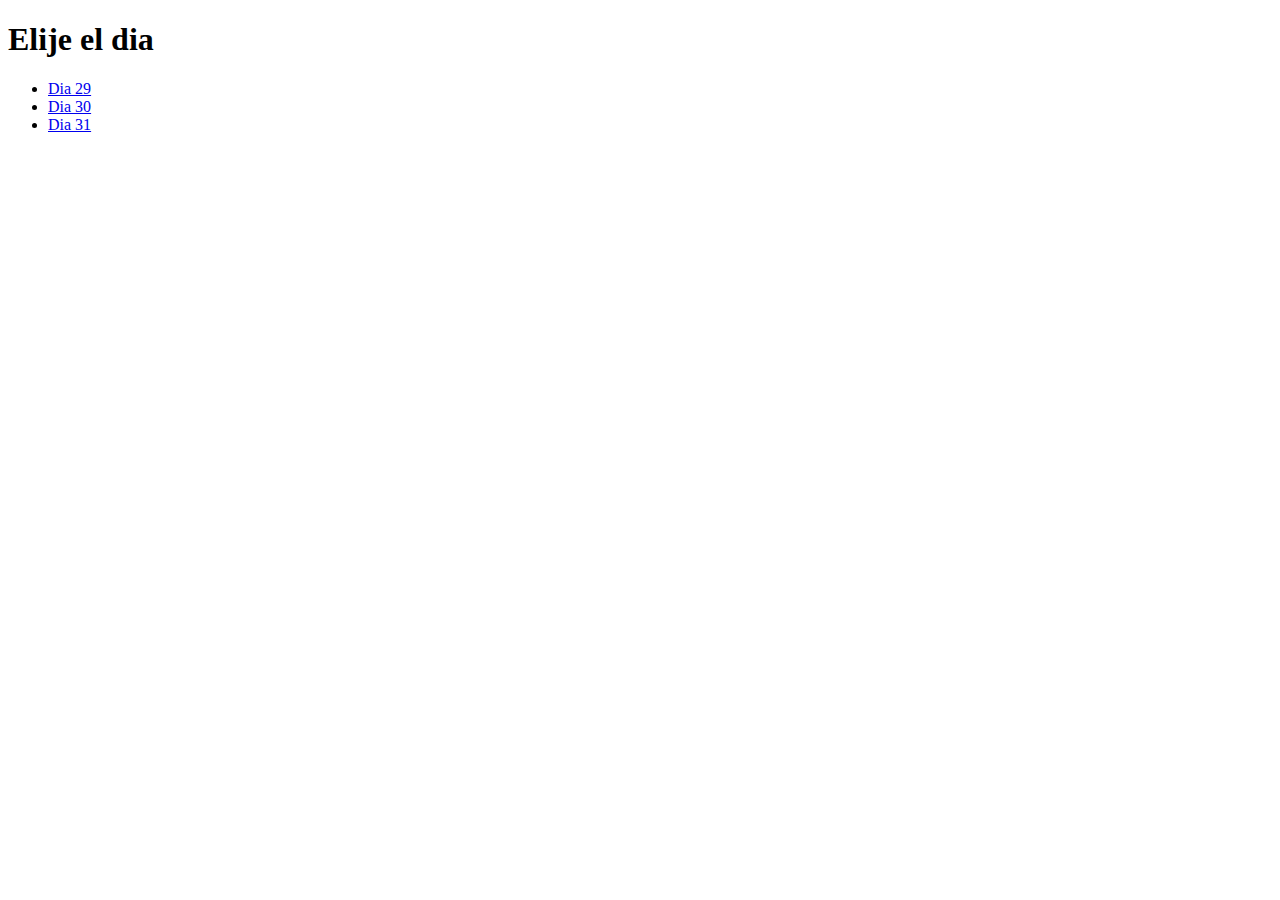
==== index.html @ 00c40a21 "add first clave" ====
<!DOCTYPE html>
<html>
<head>
<title>Noche vieja Game</title>
</head>
<body>

<h1>Elije el dia</h1>

<ul>
  <li><a href="Dia29/dia29.html">Dia 29</a></li>
  <li><a href="Dia30/dia30.html">Dia 30</a></li>
  <li><a href="Dia31/dia31.html">Dia 31</a></li>

</ul>

</body>
</html>
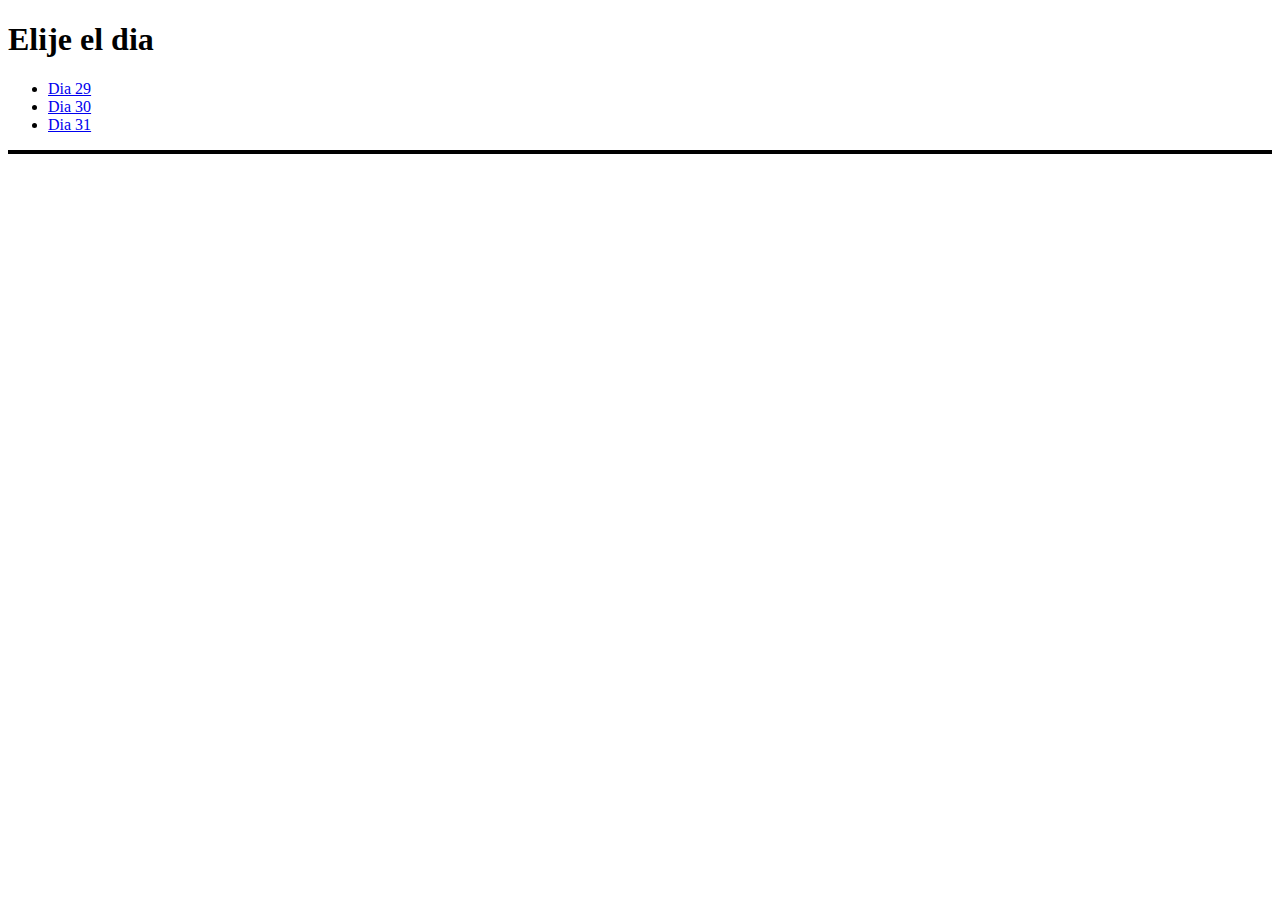
==== commit be13ffb7: "add qr code" ====
--- a/index.html
+++ b/index.html
@@ -1,8 +1,10 @@
 <!DOCTYPE html>
 <html>
 <head>
-<title>Noche vieja Game</title>
+  <title>Noche vieja Game</title>
+  <link rel="stylesheet" type="text/css" href="index.css">
 </head>
+
 <body>
 
 <h1>Elije el dia</h1>
@@ -11,8 +13,15 @@
   <li><a href="Dia29/dia29.html">Dia 29</a></li>
   <li><a href="Dia30/dia30.html">Dia 30</a></li>
   <li><a href="Dia31/dia31.html">Dia 31</a></li>
-
 </ul>
 
+<div id="qr_block" class="qr_content">
+  <img id="qr1" src="assets/qr1.png" />
+  <img id="qr2" src="assets/qr2.png" />
+  <img id="qr3" src="assets/qr3.png" />
+  <img id="qr4" src="assets/qr4.png" />
+</div>
+
+<script src="index.js"></script>
 </body>
 </html>--- a/index.css
+++ b/index.css
@@ -0,0 +1,32 @@
+.qr_content {
+  border: 2px solid black;
+  display: grid;
+  grid-template-areas:
+      "imagen1 imagen2"
+      "imagen3 imagen4";
+  gap: 0px; /* Espacio entre las imágenes */
+  justify-content: center; /* Centrar en el eje horizontal */
+}
+
+.qr_content img {
+  border: 0px solid blue;
+  width: 100%; /* Ajustar el ancho de las imágenes al 100% del contenedor */
+  height: auto; /* Mantener la proporción de la imagen */
+}
+
+/* Asignar las áreas a las imágenes */
+.qr_content img:nth-child(1) {
+  grid-area: imagen1;
+}
+
+.qr_content img:nth-child(2) {
+  grid-area: imagen2;
+}
+
+.qr_content img:nth-child(3) {
+  grid-area: imagen3;
+}
+
+.qr_content img:nth-child(4) {
+  grid-area: imagen4;
+}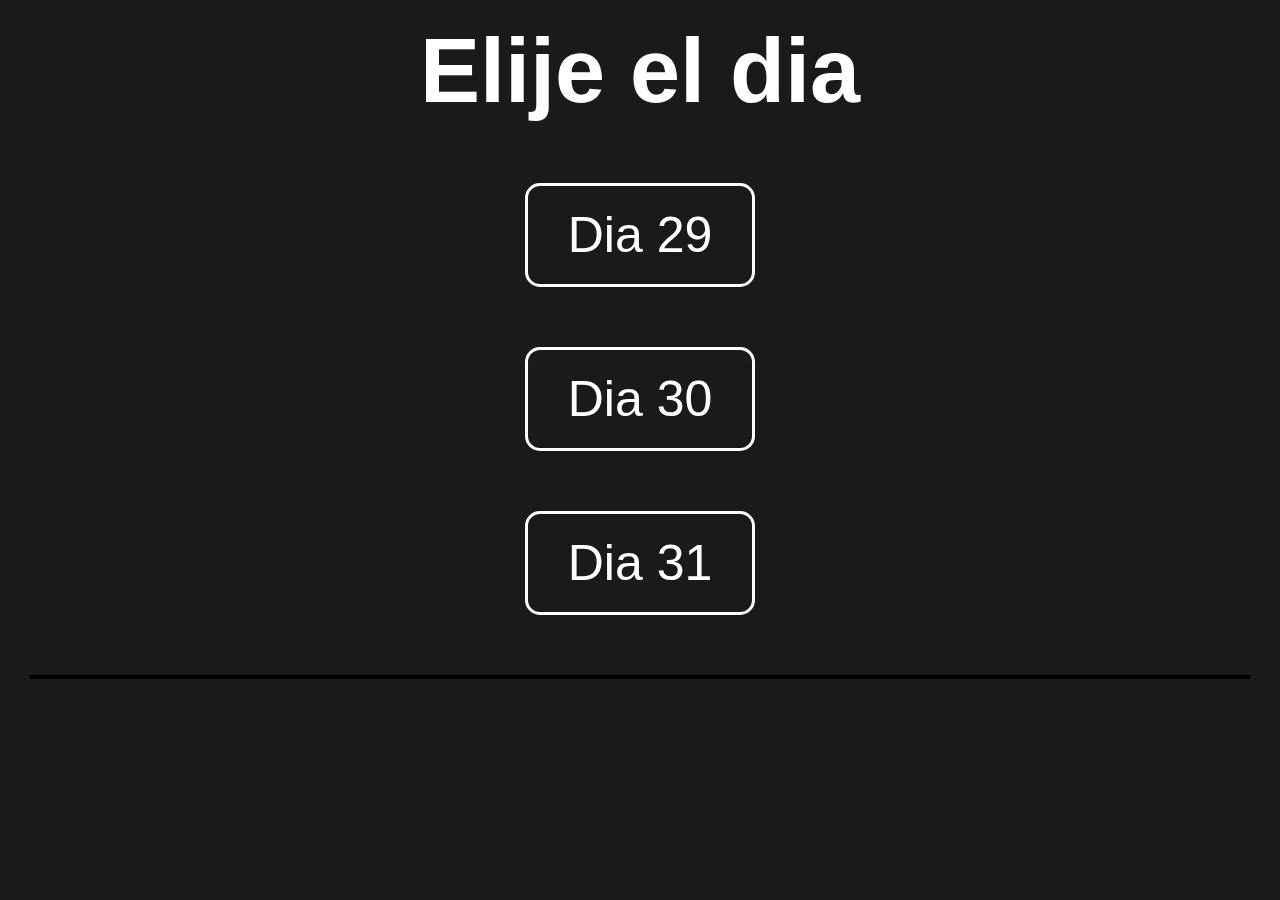
==== commit 1b77bb36: "add more style" ====
--- a/index.html
+++ b/index.html
@@ -5,9 +5,9 @@
   <link rel="stylesheet" type="text/css" href="index.css">
 </head>
 
-<body>
+<body class="ocultar">
 
-<h1>Elije el dia</h1>
+<h1 class="title">Elije el dia</h1>
 
 <ul>
   <li><a href="Dia29/dia29.html">Dia 29</a></li>
--- a/index.css
+++ b/index.css
@@ -4,7 +4,7 @@
   grid-template-areas:
       "imagen1 imagen2"
       "imagen3 imagen4";
-  gap: 0px; /* Espacio entre las imágenes */
+  gap: 0px !important; /* Espacio entre las imágenes */
   justify-content: center; /* Centrar en el eje horizontal */
 }
 
@@ -29,4 +29,89 @@
 
 .qr_content img:nth-child(4) {
   grid-area: imagen4;
-}+}
+
+img{
+  display: none;
+}
+
+.mostrar {
+  opacity: 1;
+}
+
+.ocultar {
+  opacity: 0;
+}
+
+
+/* Contenido de index.css */
+body {
+  font-family: 'Arial', sans-serif;
+  background-color: #1a1a1a;
+  color: #fff;
+  margin: 0;
+  padding: 0;
+  font-size: 24px; /* Ajustar el tamaño de fuente base */
+  transition: all 1s ease-in-out;
+}
+
+.title {
+  text-align: center;
+  font-size: 90px; /* Ajustar el tamaño de fuente para los títulos */
+  margin: 20px 0; /* Incrementar el espacio alrededor del título */
+}
+
+ul {
+  list-style-type: none;
+  padding: 0;
+  margin: 0;
+  text-align: center;
+}
+
+ul li {
+  margin: 60px 0; /* Incrementar el espacio entre elementos de la lista */
+}
+
+ul li a {
+  text-decoration: none;
+  color: #fff;
+  padding: 20px 40px; /* Incrementar el relleno de los enlaces */
+  border: 3px solid #fff; /* Incrementar el grosor del borde de los enlaces */
+  border-radius: 15px; /* Hacer los bordes de los enlaces más redondeados */
+  display: inline-block;
+  font-size: 50px;
+}
+
+ul li a:hover {
+  background-color: #fff;
+  color: #1a1a1a;
+}
+
+.qr_content {
+  display: grid;
+  grid-template-columns: repeat(2, 1fr);
+  gap: 30px; /* Incrementar el espacio entre imágenes */
+  justify-content: center;
+  margin: 30px;
+}
+
+.qr_content img {
+  width: 100%;
+  height: auto;
+  border-radius: 20px; /* Hacer los bordes de las imágenes más redondeados */
+  box-shadow: 0 0 20px rgba(255, 255, 255, 0.7); /* Incrementar el tamaño de la sombra */
+}
+
+/* Estilo para dispositivos móviles */
+@media (max-width: 600px) {
+  ul li a {
+    display: block;
+    width: 80%;
+    margin: 0 auto;
+  }
+
+  .qr_content {
+    grid-template-columns: 1fr;
+  }
+}
+
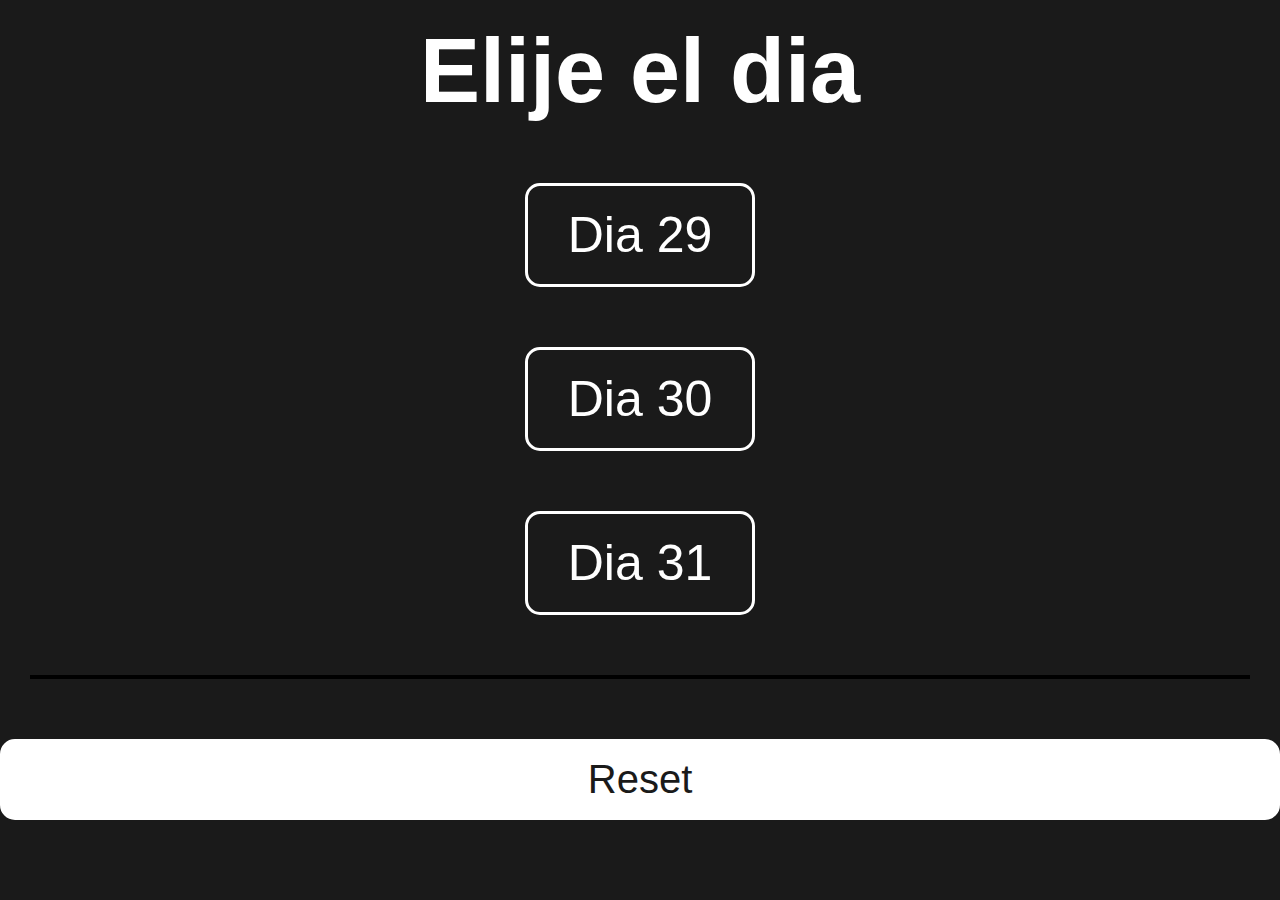
==== commit 765694dd: "add reset btn" ====
--- a/index.html
+++ b/index.html
@@ -22,6 +22,8 @@
   <img id="qr4" src="assets/qr4.png" />
 </div>
 
+<p class="btn reset-btn" id="Reset">Reset</p>
+
 <script src="index.js"></script>
 </body>
 </html>--- a/index.css
+++ b/index.css
@@ -54,6 +54,42 @@
   font-size: 24px; /* Ajustar el tamaño de fuente base */
   transition: all 1s ease-in-out;
 }
+
+.btn {
+  cursor: pointer;
+  background-color: #fff;
+  color: #1a1a1a;
+  padding: 15px 30px; /* Incrementar el relleno del botón */
+  border: 2px solid #fff;
+  border-radius: 10px;
+  display: inline-block;
+  font-size: 40px;
+}
+
+.btn:hover {
+  background-color: #1a1a1a;
+  color: #fff;
+}
+
+.reset-btn {
+  position: relative;
+  top: 30px; /* Ajusta la distancia vertical desde el centro */
+  text-align: center;
+  cursor: pointer;
+  background-color: #fff;
+  color: #1a1a1a;
+  padding: 15px 30px;
+  border: 3px solid #fff;
+  border-radius: 15px;
+  margin: auto;
+  display: block;
+}
+
+.reset-btn:hover {
+  background-color: #1a1a1a;
+  color: #fff;
+}
+
 
 .title {
   text-align: center;
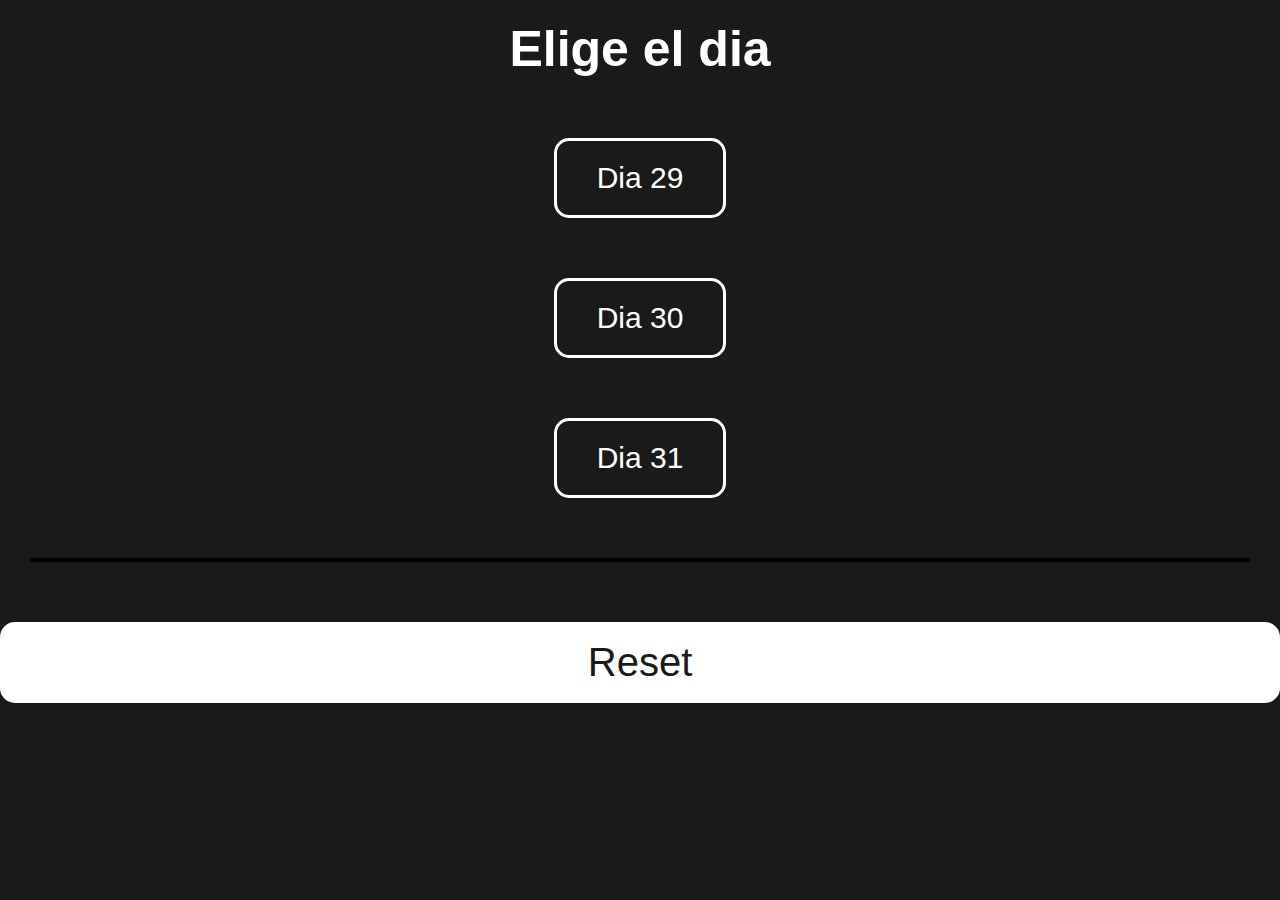
==== commit ba3b9156: "add meta content" ====
--- a/index.html
+++ b/index.html
@@ -3,11 +3,13 @@
 <head>
   <title>Noche vieja Game</title>
   <link rel="stylesheet" type="text/css" href="index.css">
+
+  <meta name="viewport" content="width=device-width, initial-scale=1.0, maximum-scale=1.0, user-scalable=no">
 </head>
 
 <body class="ocultar">
 
-<h1 class="title">Elije el dia</h1>
+<h1 class="title">Elige el dia</h1>
 
 <ul>
   <li><a href="Dia29/dia29.html">Dia 29</a></li>
--- a/index.css
+++ b/index.css
@@ -93,7 +93,7 @@
 
 .title {
   text-align: center;
-  font-size: 90px; /* Ajustar el tamaño de fuente para los títulos */
+  font-size: 50px; /* Ajustar el tamaño de fuente para los títulos */
   margin: 20px 0; /* Incrementar el espacio alrededor del título */
 }
 
@@ -115,7 +115,7 @@
   border: 3px solid #fff; /* Incrementar el grosor del borde de los enlaces */
   border-radius: 15px; /* Hacer los bordes de los enlaces más redondeados */
   display: inline-block;
-  font-size: 50px;
+  font-size: 30px;
 }
 
 ul li a:hover {
@@ -134,20 +134,18 @@
 .qr_content img {
   width: 100%;
   height: auto;
-  border-radius: 20px; /* Hacer los bordes de las imágenes más redondeados */
-  box-shadow: 0 0 20px rgba(255, 255, 255, 0.7); /* Incrementar el tamaño de la sombra */
 }
 
 /* Estilo para dispositivos móviles */
 @media (max-width: 600px) {
   ul li a {
     display: block;
-    width: 80%;
+    width: 45%;
     margin: 0 auto;
   }
 
   .qr_content {
-    grid-template-columns: 1fr;
+    grid-template-columns: repeat(2, 1fr);
   }
 }
 
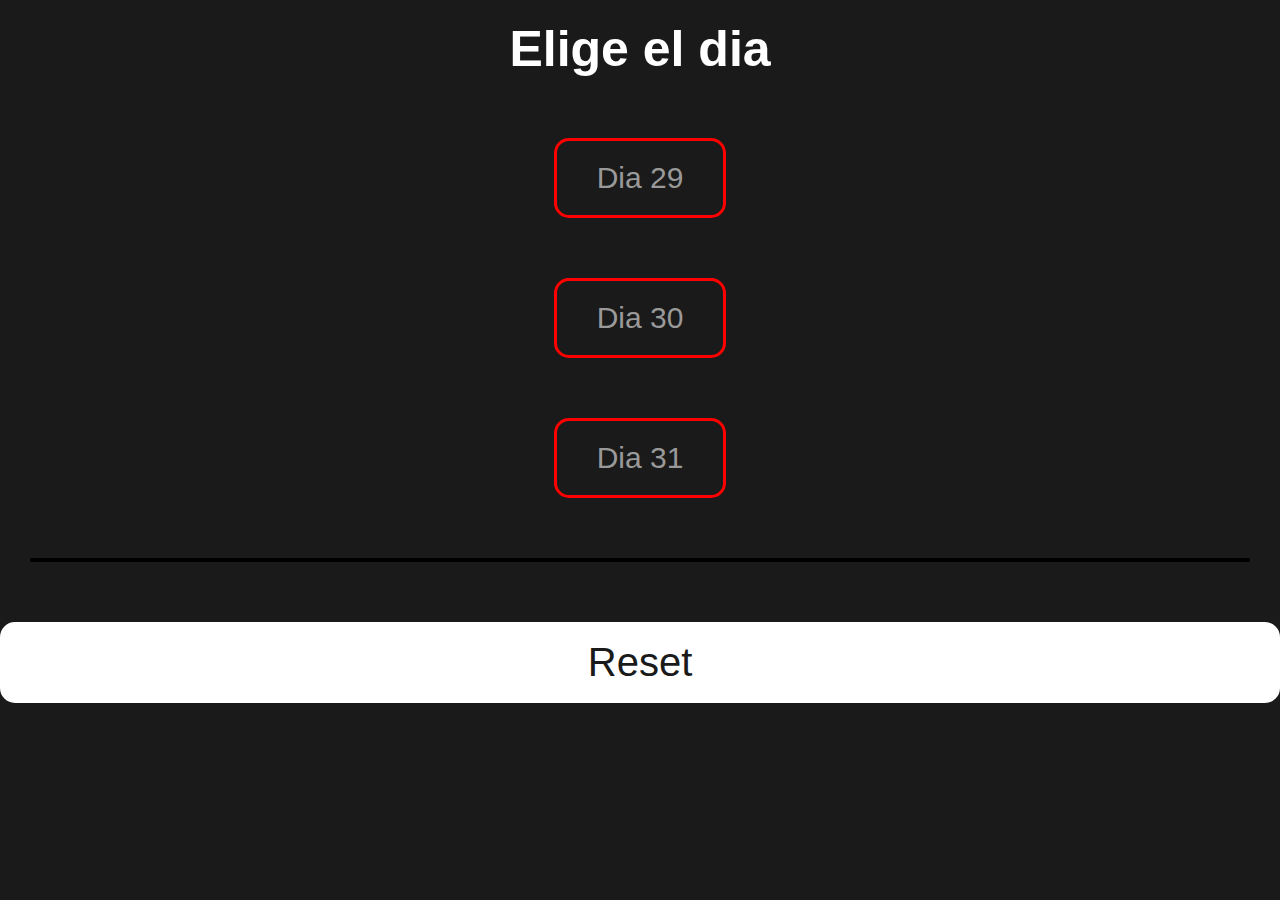
==== commit 47f8bb56: "add timers to choose day" ====
--- a/index.html
+++ b/index.html
@@ -12,9 +12,9 @@
 <h1 class="title">Elige el dia</h1>
 
 <ul>
-  <li><a href="Dia29/dia29.html">Dia 29</a></li>
-  <li><a href="Dia30/dia30.html">Dia 30</a></li>
-  <li><a href="Dia31/dia31.html">Dia 31</a></li>
+  <li><a class="locked" id="dia_29" href="Dia29/dia29.html">Dia 29</a><p id="time_left_1" class="timer"></p></li>
+  <li><a class="locked" id="dia_30" href="Dia30/dia30.html">Dia 30</a><p id="time_left_2" class="timer"></p></li>
+  <li><a class="locked" id="dia_31" href="Dia31/dia31.html">Dia 31</a><p id="time_left_3" class="timer"></p></li>
 </ul>
 
 <div id="qr_block" class="qr_content">
--- a/index.css
+++ b/index.css
@@ -71,6 +71,15 @@
   color: #fff;
 }
 
+.locked {
+  pointer-events: none;
+  text-decoration: none;
+  color: #999;
+  cursor: not-allowed;
+  border-color: red;
+  transition: all 1s;
+}
+
 .reset-btn {
   position: relative;
   top: 30px; /* Ajusta la distancia vertical desde el centro */
@@ -136,6 +145,22 @@
   height: auto;
 }
 
+
+input {
+  /*padding: 15px 0px 15px 15px;
+  */
+  padding-left: 5px;
+  padding-top: 15px;
+  padding-bottom: 15px;
+  /*margin: 40px 0;*/
+  width: -webkit-fill-available;
+  border: 2px solid #fff;
+  border-radius: 10px;
+  background-color: rgba(255, 255, 255, 0.1);
+  color: #fff;
+  font-size: 25px;
+}
+
 /* Estilo para dispositivos móviles */
 @media (max-width: 600px) {
   ul li a {
